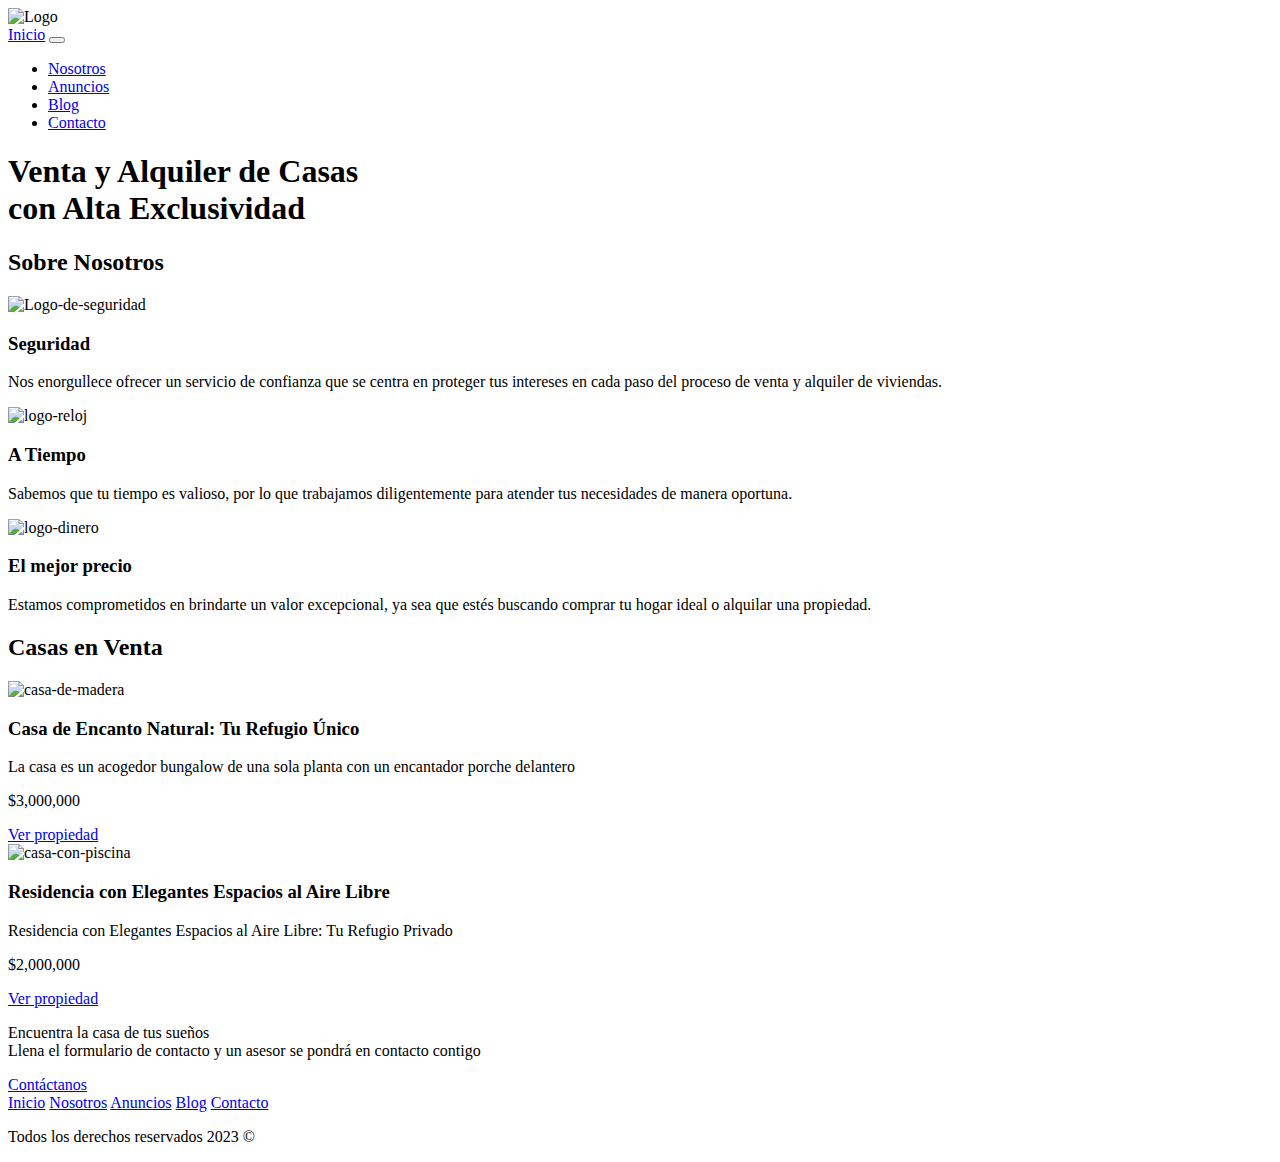
==== index.html @ e004833f "index" ====
<!DOCTYPE html>
<html lang="es">
<head>
    <meta charset="UTF-8">
    <meta name="viewport" content="width=device-width, initial-scale=1.0">
    <title>InmoViviendas</title>
    <link href="https://cdn.jsdelivr.net/npm/bootstrap@5.3.2/dist/css/bootstrap.min.css" rel="stylesheet" integrity="sha384-T3c6CoIi6uLrA9TneNEoa7RxnatzjcDSCmG1MXxSR1GAsXEV/Dwwykc2MPK8M2HN" crossorigin="anonymous">
    <link rel="stylesheet" href="css/normalize.css">
    <link rel="stylesheet" href="css/style.css">
</head>
<body>
    <header>
        <img class="logo" src="Img/Logo.png" alt="Logo">

        <nav class="navbar navbar-expand-lg bg-body-tertiary">
            <div class="container-fluid">
                <a class="navbar-brand" href="index.html">Inicio</a>
            <button class="navbar-toggler" type="button" data-bs-toggle="collapse" data-bs-target="#navbarNav" aria-controls="navbarNav" aria-expanded="false" aria-label="Toggle navigation">
            <span class="navbar-toggler-icon"></span>
                </button>
            <div class="collapse navbar-collapse" id="navbarNav">
            <ul class="navbar-nav">
                <li class="nav-item">
                <a class="nav-link" href="nosotros.html">Nosotros</a>
                </li>
                <li class="nav-item">
                <a class="nav-link" href="anuncio.html">Anuncios</a>
                </li>
                <li class="nav-item">
                <a class="nav-link" href="blog.html">Blog</a>
                </li>
                <li class="nav-item">
                <a class="nav-link" href="contacto.html">Contacto</a>
                </li>
            </ul>
            </div>
            </div>
        </nav>

    </header>

    <section class="contenedor">
        <h1 class="display-4 text-center">Venta y Alquiler de Casas <br>con Alta Exclusividad</h1>
    </section>
    <main class="container mt-5">
        <section class="contenedor-medio-mt-3-mb-4">
            <h2 class="display-5 text-center">Sobre Nosotros</h2>
        
            <div class="row justify-content-around">
                <div class="card">
                    <img src="Img/Seguridad.png" class="card-img-top" alt="Logo-de-seguridad">
                    <div class="card-body text-center">
                        <h3 class="card-title">Seguridad</h3>
                        <p class="card-text">Nos enorgullece ofrecer un servicio de confianza que se centra en proteger tus intereses en cada paso del proceso de venta y alquiler de viviendas.</p>
                    </div>
                </div>
        
                <div class="card">
                    <img src="Img/reloj.png" class="card-img-top" alt="logo-reloj">
                    <div class="card-body text-center">
                        <h3 class="card-title">A Tiempo</h3>
                        <p class="card-text">Sabemos que tu tiempo es valioso, por lo que trabajamos diligentemente para atender tus necesidades de manera oportuna.</p>
                    </div>
                </div>
        
                <div class="card">
                    <img src="Img/dinero.png" class="card-img-top" alt="logo-dinero">
                    <div class="card-body text-center">
                        <h3 class="card-title">El mejor precio</h3>
                        <p class="card-text">Estamos comprometidos en brindarte un valor excepcional, ya sea que estés buscando comprar tu hogar ideal o alquilar una propiedad.</p>
                    </div>
                </div>
            </div>
        </section>

        <section class="venta">
            <h2 class="text-center">Casas en Venta</h2>

            <div class="casas-container">
                <div class="casa-uno">
                    <img src="Img/casa1.jpeg" alt="casa-de-madera" class="img-fluid">
                    <h3>Casa de Encanto Natural: Tu Refugio Único</h3>
                    <p>La casa es un acogedor bungalow de una sola planta con un encantador porche delantero</p>
                    <p>$3,000,000</p>
                    <a href="#" class="btn btn-primary">Ver propiedad</a>
                </div>
    
                <div class="casa-dos">
                    <img src="Img/casa2.jpg" alt="casa-con-piscina" class="img-fluid">
                    <h3>Residencia con Elegantes Espacios al Aire Libre</h3>
                    <p>Residencia con Elegantes Espacios al Aire Libre: Tu Refugio Privado</p>
                    <p>$2,000,000</p>
                    <a href="#" class="btn btn-primary">Ver propiedad</a>
                </div>
            </div>
        </section>
    </main>

 
    <section class="contactar">
        <p>Encuentra la casa de tus sueños <br>
            Llena el formulario de contacto y un asesor se pondrá en contacto contigo</p>
       
        <a href="#" class="btn btn-primary">Contáctanos</a>
    </section>
    <footer class="mt-5">
        <div class="container-footer">
            <nav class="footer-navegacion">
                <a href="index.html">Inicio</a>
                <a href="nosotros.html">Nosotros</a>
                <a href="anuncio.html">Anuncios</a>
                <a href="blog.html">Blog</a>
                <a href="contacto.html">Contacto</a>
            </nav>
            <p>Todos los derechos reservados 2023 ©</p>
        </div>
    </footer>
     <script src="https://cdn.jsdelivr.net/npm/bootstrap@5.3.2/dist/js/bootstrap.bundle.min.js" integrity="sha384-C6RzsynM9kWDrMNeT87bh95OGNyZPhcTNXj1NW7RuBCsyN/o0jlpcV8Qyq46cDfL" crossorigin="anonymous"></script>
</body>
</html>
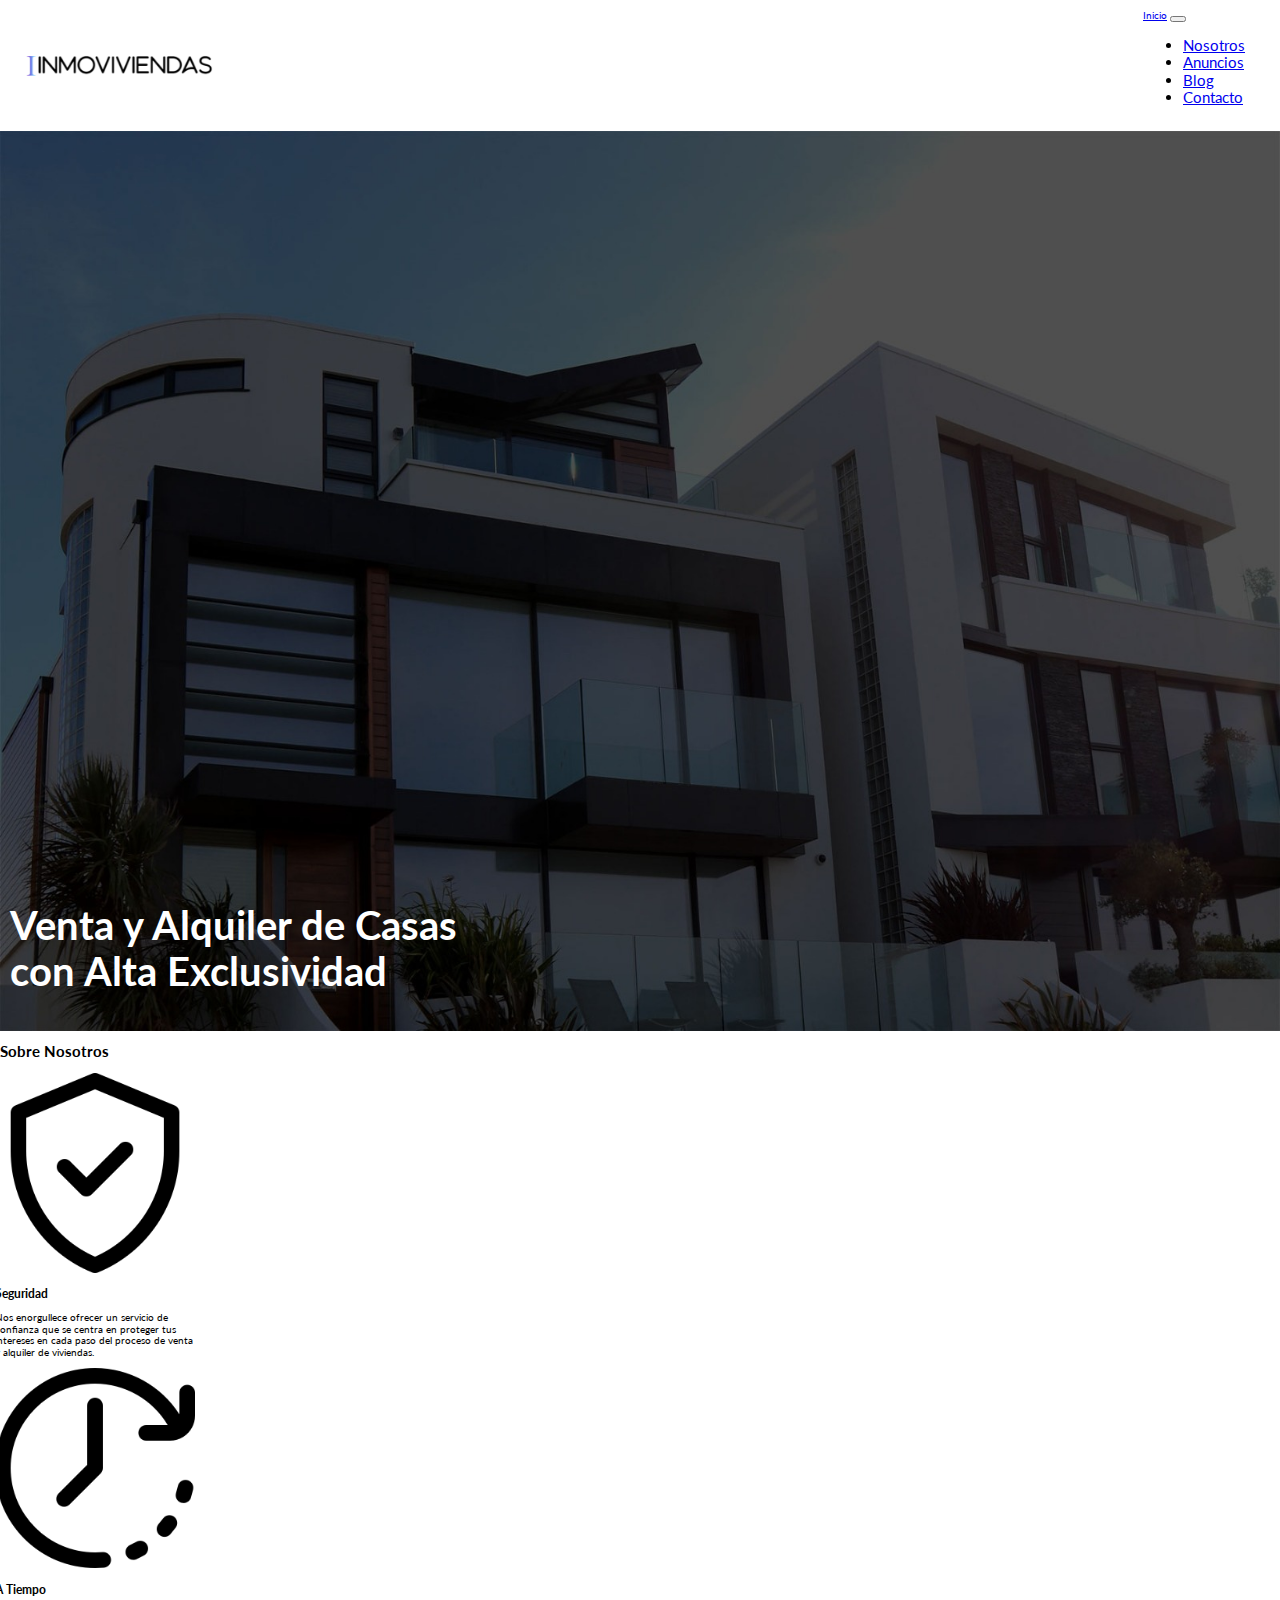
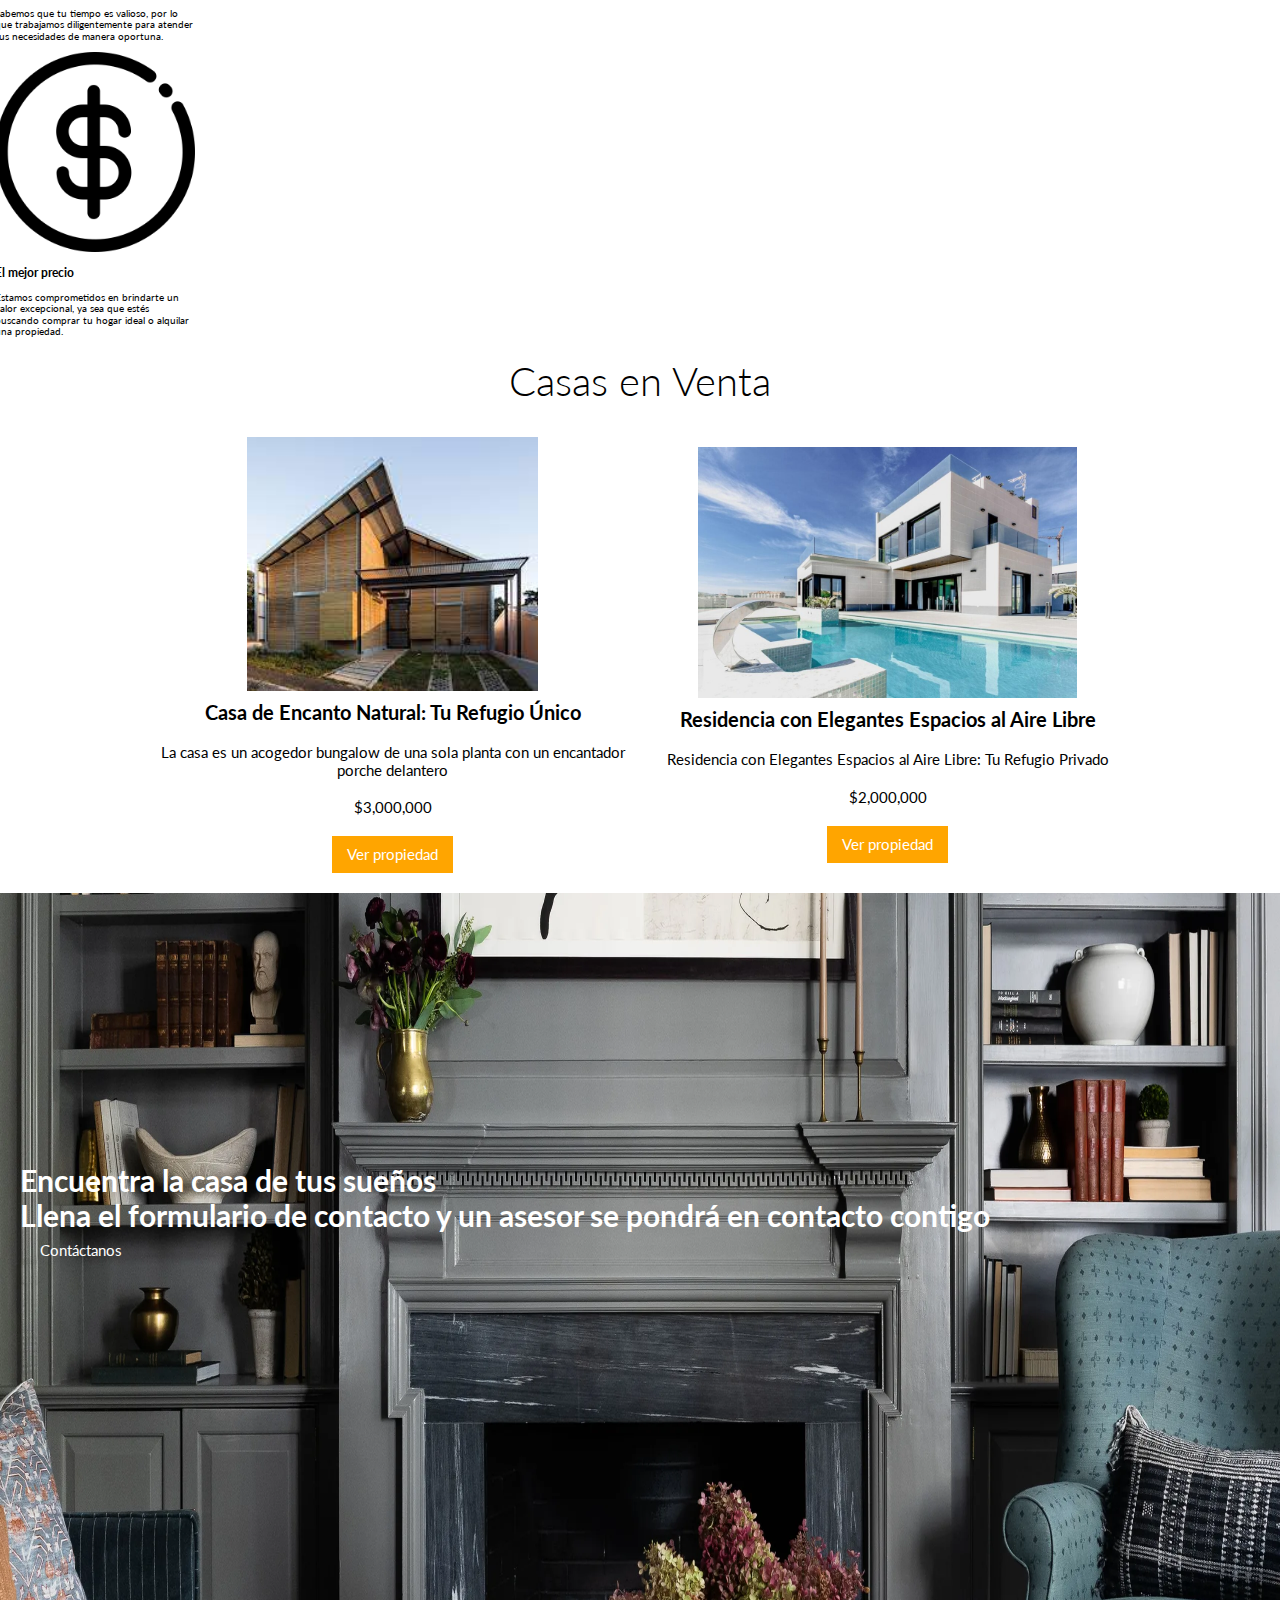
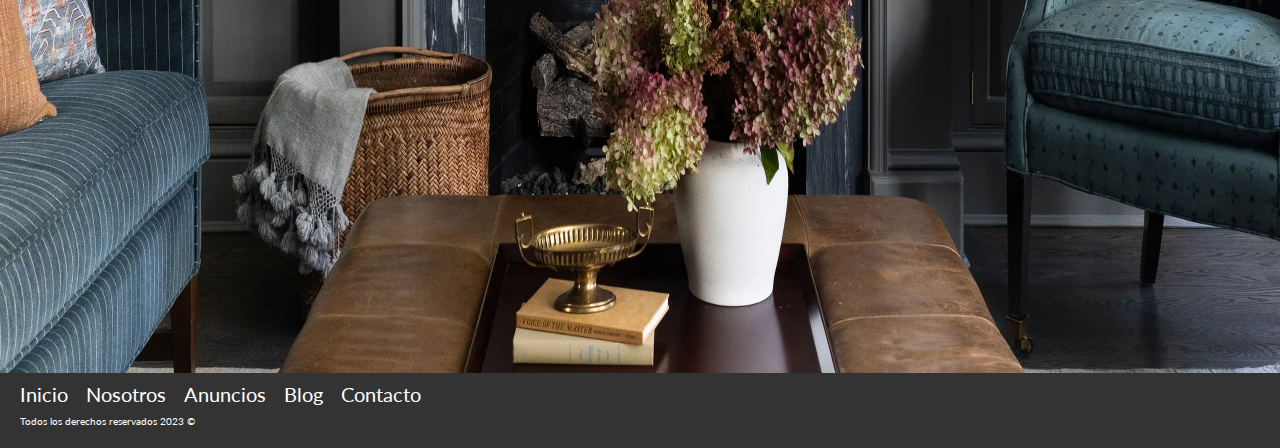
==== commit ce88c761: "proyecto-5" ====
--- a/index.html
+++ b/index.html
@@ -5,6 +5,7 @@
     <meta name="viewport" content="width=device-width, initial-scale=1.0">
     <title>InmoViviendas</title>
     <link href="https://cdn.jsdelivr.net/npm/bootstrap@5.3.2/dist/css/bootstrap.min.css" rel="stylesheet" integrity="sha384-T3c6CoIi6uLrA9TneNEoa7RxnatzjcDSCmG1MXxSR1GAsXEV/Dwwykc2MPK8M2HN" crossorigin="anonymous">
+    <script src="https://cdn.jsdelivr.net/npm/bootstrap@5.3.2/dist/js/bootstrap.bundle.min.js" integrity="sha384-C6RzsynM9kWDrMNeT87bh95OGNyZPhcTNXj1NW7RuBCsyN/o0jlpcV8Qyq46cDfL" crossorigin="anonymous"></script>
     <link rel="stylesheet" href="css/normalize.css">
     <link rel="stylesheet" href="css/style.css">
 </head>
--- a/css/style.css
+++ b/css/style.css
@@ -0,0 +1,360 @@
+@import url('https://fonts.googleapis.com/css2?family=Lato:wght@300;400;700&display=swap');
+
+/* Estilos generales */
+html {
+    font-size: 62.5%;
+}
+
+
+body {
+    font-family: 'Lato', sans-serif;
+    margin: 0;
+    padding: 0;
+}
+
+/* Encabezado */
+header {
+    display: flex;
+    justify-content: space-between;
+    align-items: center;
+    padding: 1rem 2rem;
+}
+
+header img {
+    width: 20rem;
+    height: auto;
+}
+
+
+
+.navbar navbar-expand-lg bg-body-tertiary {
+    text-align: right;
+}
+
+/* Enlaces en el menú */
+#navbarNav {
+    margin-right: 1.5rem;
+    font-size: 15px;
+    color: black;
+    text-decoration: none;
+}
+
+
+
+/* Contenedor principal */
+.contenedor {
+    background-image: url(../Img/Fondo.jpg);
+    background-size: cover;
+    background-position: center center;
+    background-size: 100% 100%;
+    text-align: left;
+    position: relative;
+    height: 100vh;
+    min-height: 50rem;
+    padding: 0;
+    margin: 0;
+    border: none;
+}
+
+.contenedor h1 {
+    font-size: 4rem;
+    color: white;
+    position: absolute;
+    bottom: 1rem;
+    left: 1rem;
+}
+
+
+.titulo-central {
+    text-align: center;
+    font-size: 4rem;
+    font-weight: 300;
+}
+
+.card {
+    flex: 1;
+    max-width: 200px;
+    margin: 10px;
+}
+
+.card img {
+    width: 100%;
+    height: auto;
+}
+
+
+.venta h2 {
+    text-align: center;
+    font-size: 4rem;
+    font-weight: 300;
+    margin-top: 2rem;
+}
+
+
+.casas-container {
+    display: flex;
+    justify-content: center;
+    align-items: center; 
+}
+
+.casa-uno {
+    flex: 1; 
+    margin-right: 10px;
+    justify-content: center;
+    align-items: center;
+}
+
+
+.casa-uno {
+    margin-right: 1rem;
+    margin-left: 15rem;
+    display: flex;
+    flex-direction: column;
+    align-items: center;
+    justify-content: center;
+    text-align: center;
+}
+
+
+.casa-dos {
+    flex: 1;
+    margin-right: 15rem;
+    display: flex;
+    flex-direction: column;
+    align-items: center;
+    justify-content: center;
+    text-align: center;
+}
+
+.casa-uno img {
+    width: 60%;
+}
+
+.casa-dos img {
+    width: 78%;
+}
+
+.casa-uno .casa-dos {
+    flex: 1;
+    display: flex;
+    border: 1px solid #000;
+    padding: 20px;
+    text-align: center;
+}
+
+.casa-uno img, .casa-dos img {
+    max-width: 100%;
+    max-height: 100%;
+}
+
+
+.casa-uno h3, .casa-dos h3 {
+    font-size: 2rem;
+    margin: 1rem 0;
+}
+
+
+.casa-uno p, .casa-dos p {
+    font-size: 1.5rem;
+    margin: 1rem 0;
+}
+
+
+.casa-uno a, .casa-dos a {
+    font-size: 1.5rem;
+    margin: 1rem 0;
+    color: white;
+    background-color: orange;
+    text-decoration: none;
+    padding: 1rem 1.5rem;
+}
+
+
+.contactar {
+    background-image: url(../Img/fondo-2.jpeg);
+    background-size: cover;
+    background-position: center center;
+    background-size: 100% 100%;
+    text-align: left;
+    position: relative;
+    height: 120vh;
+    min-height: 40rem;
+    padding: 0;
+    margin: 0;
+    border: none;
+    justify-content: flex-start;
+    align-items: center;
+    text-align: left;
+}
+
+.contactar p {
+    font-size: 3rem;
+    color: white;
+    font-weight: bold;
+    margin: 1rem 0;
+    display: block;
+    padding-top: 27rem;
+    padding-left: 2rem;
+}
+
+.contactar a {
+    font-size: 1.5rem;
+    margin: 1rem 0;
+    color: white;
+    text-decoration: none;
+    padding: 1rem 1.5rem;
+    padding-left: 2rem;
+    margin-left: 20px;
+}
+
+
+
+footer {
+    display: flex;
+    justify-content: space-between;
+    align-items: center;
+    padding: 1rem 2rem;
+    background-color: #333;
+    color: white;
+}
+
+.footer-navegacion {
+    flex: 1;
+}
+
+.footer-navegacion a {
+    margin-right: 1.5rem;
+    text-decoration: none;
+    color: white;
+    font-size: 2rem;
+}
+
+.titulo-nosotros {
+    font-size: 35px;
+    display: flex;
+    justify-content: center;
+}
+
+.contenido-principal {
+    display: flex;
+    align-items: center;
+}
+
+.texto-nosotros {
+    font-size: 16px;
+    padding-left: 10px;
+    padding-right: 10px;
+}
+
+.img-living {
+    width: 50%;
+    height: auto;
+    padding: 20px;
+}
+
+
+.Titulo-venta {
+    display: flex;
+    justify-content: center;
+    font-size: 35px;
+}
+
+.titulo-ventas {
+    font-size: 25px;
+display: flex;
+justify-content: center;
+}
+
+.ventas-muestra {
+
+    display: flex;
+    flex-wrap: nowrap;
+    overflow-x: auto; 
+    justify-content: center;
+}
+
+.ventas-1 img{
+    width: 20%;
+}
+
+.venta-1,
+.venta-2,
+.venta-3 {
+    max-width: 400px;
+    margin-right: 20px;
+}
+
+.venta-1 {
+    margin-left: 25px;
+    border: 2px solid black;
+
+}
+
+.venta-2 {
+    margin-left: 25px;
+    border: 2px solid black;
+
+}
+
+#venta3 {
+   margin-top: 40px;
+    border: 2px solid black;
+
+}
+
+.venta-1 img,
+.venta-2 img,
+.venta-3 img {
+    max-width: 100%; 
+    height: auto;
+}
+
+.contenido-v1, .contenido-v2, .contenido-v3 {
+    margin: 10px;
+}
+
+.titulo-alquiler {
+    font-size: 25px;
+display: flex;
+justify-content: center;
+}
+
+.alquiler-muestra {
+
+    display: flex;
+    flex-wrap: nowrap;
+    overflow-x: auto; 
+    justify-content: center;
+}
+
+
+
+
+.alquiler-1 {
+    margin-left: 25px;
+    border: 2px solid black;
+
+}
+
+.alquiler-2 {
+    margin-left: 25px;
+    border: 2px solid black;
+
+}
+
+#alquiler3 {
+    margin-top: 40px;
+    border: 2px solid black;
+
+}
+
+.alquiler-1 img,
+.alquiler-2 img,
+.alquiler-3 img {
+    max-width: 100%; 
+    height: auto;
+}
+
+.row {
+    margin: 0 -15px;
+}